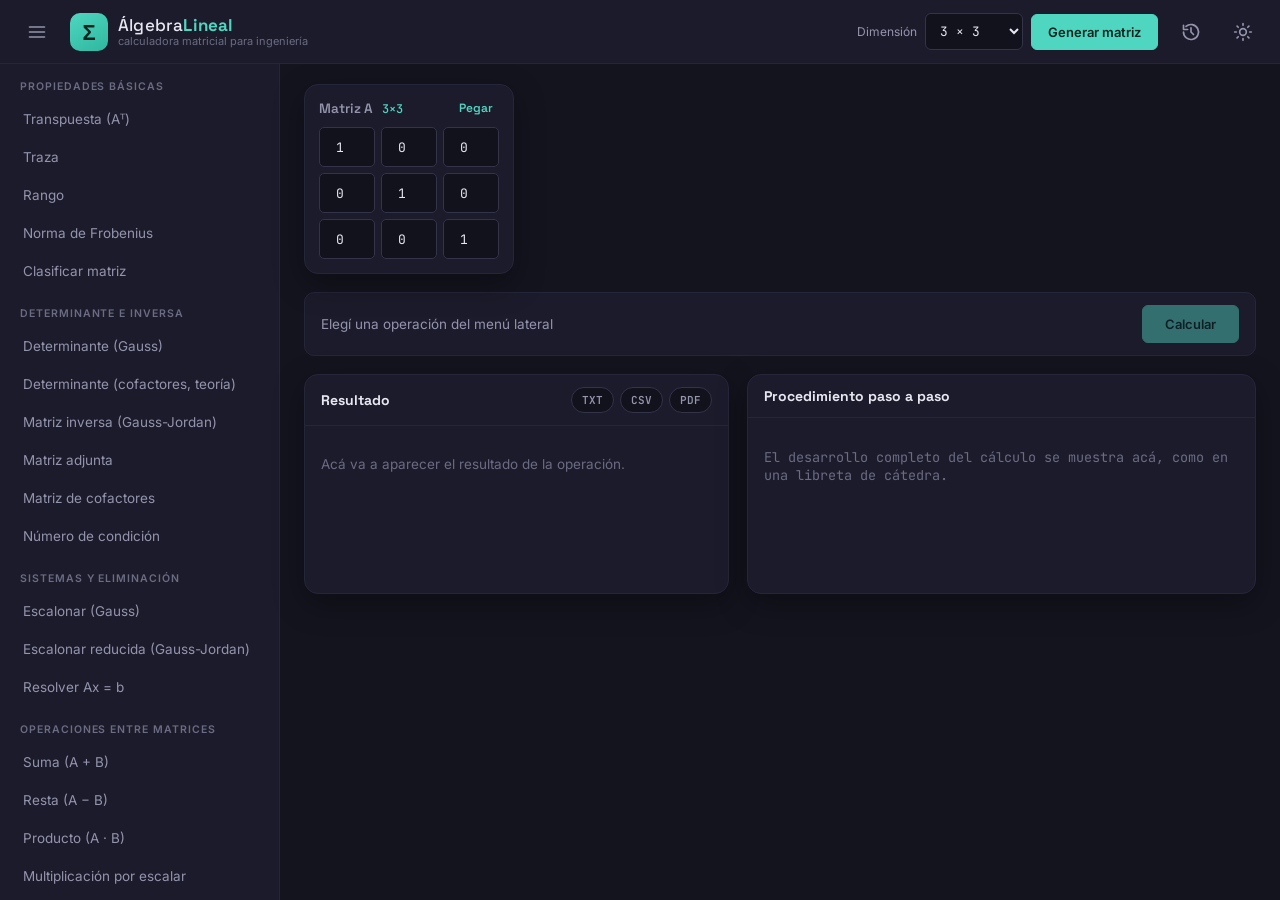
==== index.html @ 3ae94277 "Segunda versión de la Calculadora de Álgebra" ====
<!DOCTYPE html>
<html lang="es">
<head>
<meta charset="UTF-8" />
<meta name="viewport" content="width=device-width, initial-scale=1.0" />
<title>Álgebra Lineal — Calculadora</title>
<link rel="stylesheet" href="style.css" />
</head>
<body data-theme="dark">

  <!-- ============================ BARRA SUPERIOR ============================ -->
  <header class="topbar">
    <button class="icon-btn" id="btnToggleSidebar" aria-label="Mostrar/ocultar menú" title="Menú (Ctrl+B)">
      <svg width="20" height="20" viewBox="0 0 24 24" fill="none"><path d="M3 6h18M3 12h18M3 18h18" stroke="currentColor" stroke-width="2" stroke-linecap="round"/></svg>
    </button>
    <div class="brand">
      <span class="brand-mark">Σ</span>
      <div class="brand-text">
        <span class="brand-name">Álgebra<b>Lineal</b></span>
        <span class="brand-sub">calculadora matricial para ingeniería</span>
      </div>
    </div>
    <div class="topbar-spacer"></div>
    <div class="matrix-size-control">
      <label for="matSize">Dimensión</label>
      <select id="matSize"></select>
      <button class="btn btn-accent" id="btnGenerate">Generar matriz</button>
    </div>
    <button class="icon-btn" id="btnHistory" title="Historial (Ctrl+H)">
      <svg width="20" height="20" viewBox="0 0 24 24" fill="none"><path d="M3 12a9 9 0 1 0 3-6.7M3 4v5h5" stroke="currentColor" stroke-width="2" stroke-linecap="round" stroke-linejoin="round"/><path d="M12 7v5l3 3" stroke="currentColor" stroke-width="2" stroke-linecap="round"/></svg>
    </button>
    <button class="icon-btn" id="btnTheme" title="Cambiar tema">
      <svg width="20" height="20" viewBox="0 0 24 24" fill="none" id="themeIcon"><circle cx="12" cy="12" r="4" stroke="currentColor" stroke-width="2"/><path d="M12 2v2M12 20v2M4.9 4.9l1.4 1.4M17.7 17.7l1.4 1.4M2 12h2M20 12h2M4.9 19.1l1.4-1.4M17.7 6.3l1.4-1.4" stroke="currentColor" stroke-width="2" stroke-linecap="round"/></svg>
    </button>
  </header>

  <div class="app-body">

    <!-- ============================ BARRA LATERAL ============================ -->
    <nav class="sidebar" id="sidebar">
      <div class="sidebar-scroll">

        <div class="op-group">
          <h3>Propiedades básicas</h3>
          <button class="op-btn" data-op="transpose">Transpuesta (Aᵀ)</button>
          <button class="op-btn" data-op="trace">Traza</button>
          <button class="op-btn" data-op="rank">Rango</button>
          <button class="op-btn" data-op="norm">Norma de Frobenius</button>
          <button class="op-btn" data-op="classify">Clasificar matriz</button>
        </div>

        <div class="op-group">
          <h3>Determinante e inversa</h3>
          <button class="op-btn" data-op="det-gauss">Determinante (Gauss)</button>
          <button class="op-btn" data-op="det-cofactor">Determinante (cofactores, teoría)</button>
          <button class="op-btn" data-op="inverse">Matriz inversa (Gauss-Jordan)</button>
          <button class="op-btn" data-op="adjugate">Matriz adjunta</button>
          <button class="op-btn" data-op="cofactors">Matriz de cofactores</button>
          <button class="op-btn" data-op="condition">Número de condición</button>
        </div>

        <div class="op-group">
          <h3>Sistemas y eliminación</h3>
          <button class="op-btn" data-op="gauss">Escalonar (Gauss)</button>
          <button class="op-btn" data-op="gaussjordan">Escalonar reducida (Gauss-Jordan)</button>
          <button class="op-btn" data-op="solve">Resolver Ax = b</button>
        </div>

        <div class="op-group">
          <h3>Operaciones entre matrices</h3>
          <button class="op-btn" data-op="add">Suma (A + B)</button>
          <button class="op-btn" data-op="subtract">Resta (A − B)</button>
          <button class="op-btn" data-op="multiply">Producto (A · B)</button>
          <button class="op-btn" data-op="scalar">Multiplicación por escalar</button>
          <button class="op-btn" data-op="power">Potencia (Aⁿ)</button>
        </div>

        <div class="op-group">
          <h3>Matrices especiales</h3>
          <button class="op-btn" data-op="identity">Matriz identidad</button>
          <button class="op-btn" data-op="diagonal">Construir diagonal</button>
        </div>

        <div class="op-group">
          <h3>Autovalores y descomposiciones</h3>
          <button class="op-btn" data-op="eigenvalues">Autovalores (QR iterativo)</button>
          <button class="op-btn" data-op="eigenvectors">Autovectores</button>
          <button class="op-btn" data-op="diagonalization">Diagonalización (A=PDP⁻¹)</button>
          <button class="op-btn" data-op="lu">Descomposición LU</button>
          <button class="op-btn" data-op="qr">Factorización QR</button>
          <button class="op-btn" data-op="cholesky">Descomposición de Cholesky</button>
        </div>

      </div>
    </nav>

    <!-- ============================ ÁREA PRINCIPAL ============================ -->
    <main class="main-area">

      <section class="matrices-zone" id="matricesZone">
        <div class="matrix-card" id="cardA">
          <div class="matrix-card-head">
            <span>Matriz A <span class="dim-badge" id="dimBadgeA"></span></span>
            <button class="link-btn" data-paste-target="A" title="Pegar desde Excel / Sheets / MATLAB">Pegar</button>
          </div>
          <div class="matrix-grid" id="gridA"></div>
        </div>

        <div class="matrix-card hidden" id="cardB">
          <div class="matrix-card-head">
            <span>Matriz B <span class="dim-badge" id="dimBadgeB"></span></span>
            <button class="link-btn" data-paste-target="B" title="Pegar desde Excel / Sheets / MATLAB">Pegar</button>
          </div>
          <div class="matrix-grid" id="gridB"></div>
        </div>

        <div class="matrix-card hidden" id="cardVectorB">
          <div class="matrix-card-head"><span>Vector b</span></div>
          <div class="matrix-grid" id="gridVectorB"></div>
        </div>

        <div class="extra-controls hidden" id="scalarControl">
          <label for="scalarInput">Escalar k</label>
          <input type="number" id="scalarInput" value="2" step="any" />
        </div>

        <div class="extra-controls hidden" id="powerControl">
          <label for="powerInput">Exponente n</label>
          <input type="number" id="powerInput" value="2" min="0" step="1" />
        </div>
      </section>

      <div class="run-bar">
        <span class="run-bar-label" id="currentOpLabel">Elegí una operación del menú lateral</span>
        <button class="btn btn-accent btn-run" id="btnRun" disabled>Calcular</button>
      </div>

      <section class="results-zone">
        <div class="panel" id="resultPanel">
          <div class="panel-head"><h3>Resultado</h3>
            <div class="export-buttons">
              <button class="chip-btn" id="btnExportTxt">TXT</button>
              <button class="chip-btn" id="btnExportCsv">CSV</button>
              <button class="chip-btn" id="btnExportPdf">PDF</button>
            </div>
          </div>
          <div class="panel-body" id="resultBody">
            <p class="placeholder">Acá va a aparecer el resultado de la operación.</p>
          </div>
        </div>

        <div class="panel" id="stepsPanel">
          <div class="panel-head"><h3>Procedimiento paso a paso</h3></div>
          <div class="panel-body steps-body" id="stepsBody">
            <p class="placeholder">El desarrollo completo del cálculo se muestra acá, como en una libreta de cátedra.</p>
          </div>
        </div>
      </section>
    </main>
  </div>

  <!-- ============================ PANEL DE HISTORIAL ============================ -->
  <aside class="history-drawer" id="historyDrawer">
    <div class="panel-head">
      <h3>Historial de cálculos</h3>
      <button class="icon-btn" id="btnCloseHistory">✕</button>
    </div>
    <div class="history-list" id="historyList"></div>
  </aside>
  <div class="overlay" id="overlay"></div>

  <!-- ============================ VISTA DE IMPRESIÓN (EXPORT PDF) ============================ -->
  <div id="printArea" class="print-only"></div>

  <!-- Toast de notificaciones -->
  <div class="toast" id="toast"></div>

  <!-- Los módulos se cargan como <script> clásicos (no type="module") para que
       la aplicación funcione abriendo index.html directamente vía file://,
       sin bloqueos de CORS que sí ocurren con ES modules en ese protocolo. -->
  <script src="js/matrix.js"></script>
  <script src="js/vectors.js"></script>
  <script src="js/gauss.js"></script>
  <script src="js/determinant.js"></script>
  <script src="js/inverse.js"></script>
  <script src="js/eigen.js"></script>
  <script src="js/ui.js"></script>
  <script src="script.js"></script>
</body>
</html>
---- style.css ----
/* =============================================================================
   style.css — Calculadora de Álgebra Lineal
   Dirección visual: consola científica (MATLAB / Wolfram / VS Code oscuro)
   reinterpretada con paleta grafito-azulado + acento verde-azulado (teal),
   tipografía técnica (Space Grotesk / Inter / JetBrains Mono) y un panel de
   "procedimiento paso a paso" con estética de libreta de laboratorio como
   elemento de firma visual.
   ============================================================================= */

@import url('https://fonts.googleapis.com/css2?family=Space+Grotesk:wght@500;600;700&family=Inter:wght@400;500;600&family=JetBrains+Mono:wght@400;500;600&display=swap');

:root{
  --radius-sm: 6px;
  --radius-md: 10px;
  --radius-lg: 14px;
  --font-display: 'Space Grotesk', 'Segoe UI', sans-serif;
  --font-body: 'Inter', 'Segoe UI', sans-serif;
  --font-mono: 'JetBrains Mono', 'Consolas', monospace;
  --sidebar-w: 280px;
  --topbar-h: 64px;
}

/* ---------------------------------- Temas ---------------------------------- */
body[data-theme="dark"]{
  --bg: #14141f;
  --bg-elevated: #1b1b2b;
  --bg-panel: #1f1f31;
  --bg-input: #12121c;
  --border: #33334a;
  --border-soft: #26263a;
  --text: #e7e7f2;
  --text-dim: #9494ac;
  --text-faint: #6b6b82;
  --accent: #4fd6c0;
  --accent-strong: #2fb7a0;
  --accent-text: #06251f;
  --warn: #f5b95c;
  --danger: #f2716b;
  --ok: #6fdc9a;
  --shadow: 0 10px 30px rgba(0,0,0,0.35);
}

body[data-theme="light"]{
  --bg: #f3f4f9;
  --bg-elevated: #ffffff;
  --bg-panel: #ffffff;
  --bg-input: #f7f8fc;
  --border: #dcdde8;
  --border-soft: #e8e9f2;
  --text: #1b1b2b;
  --text-dim: #5c5d72;
  --text-faint: #8a8ba0;
  --accent: #0f9d8c;
  --accent-strong: #0b7a6d;
  --accent-text: #ffffff;
  --warn: #c17a11;
  --danger: #c9403a;
  --ok: #1c8a56;
  --shadow: 0 10px 30px rgba(20,20,40,0.08);
}

*{ box-sizing: border-box; }
html,body{ height:100%; }
body{
  margin:0;
  background: var(--bg);
  color: var(--text);
  font-family: var(--font-body);
  -webkit-font-smoothing: antialiased;
  transition: background .2s ease, color .2s ease;
}
button, select, input{ font-family: inherit; color: inherit; }
h1,h2,h3{ font-family: var(--font-display); margin:0; }
::selection{ background: var(--accent); color: var(--accent-text); }

/* Foco visible para accesibilidad de teclado */
a:focus-visible, button:focus-visible, select:focus-visible, input:focus-visible{
  outline: 2px solid var(--accent);
  outline-offset: 2px;
}

@media (prefers-reduced-motion: reduce){
  *{ animation-duration: 0.001ms !important; transition-duration: 0.001ms !important; }
}

/* --------------------------------- Topbar ----------------------------------- */
.topbar{
  height: var(--topbar-h);
  display:flex; align-items:center; gap:14px;
  padding: 0 18px;
  background: var(--bg-elevated);
  border-bottom: 1px solid var(--border-soft);
  position: sticky; top:0; z-index: 30;
}
.brand{ display:flex; align-items:center; gap:10px; }
.brand-mark{
  font-family: var(--font-display); font-weight:700; font-size:22px;
  width:38px; height:38px; display:flex; align-items:center; justify-content:center;
  background: linear-gradient(150deg, var(--accent), var(--accent-strong));
  color: var(--accent-text); border-radius: var(--radius-md);
}
.brand-text{ display:flex; flex-direction:column; line-height:1.1; }
.brand-name{ font-family: var(--font-display); font-weight:500; font-size:17px; letter-spacing:.2px; }
.brand-name b{ font-weight:700; color: var(--accent); }
.brand-sub{ font-size:11px; color: var(--text-faint); }
.topbar-spacer{ flex:1; }

.matrix-size-control{ display:flex; align-items:center; gap:8px; }
.matrix-size-control label{ font-size:12px; color: var(--text-dim); }
.matrix-size-control select{
  background: var(--bg-input); border:1px solid var(--border); color: var(--text);
  border-radius: var(--radius-sm); padding:8px 10px; font-family: var(--font-mono); font-size:13px;
}

.icon-btn{
  width:38px; height:38px; display:flex; align-items:center; justify-content:center;
  background: transparent; border:1px solid transparent; border-radius: var(--radius-sm);
  color: var(--text-dim); cursor:pointer; transition: background .15s, color .15s, border-color .15s;
}
.icon-btn:hover{ background: var(--bg-panel); color: var(--text); border-color: var(--border-soft); }

.btn{
  border:1px solid var(--border); background: var(--bg-panel); color: var(--text);
  padding:9px 16px; border-radius: var(--radius-sm); font-size:13px; font-weight:600;
  cursor:pointer; transition: transform .12s ease, background .15s ease, border-color .15s ease;
}
.btn:hover{ border-color: var(--accent); }
.btn:active{ transform: translateY(1px); }
.btn-accent{ background: var(--accent); border-color: var(--accent); color: var(--accent-text); }
.btn-accent:hover{ background: var(--accent-strong); border-color: var(--accent-strong); }
.btn:disabled{ opacity:.45; cursor:not-allowed; }

/* --------------------------------- Layout ----------------------------------- */
.app-body{ display:flex; min-height: calc(100vh - var(--topbar-h)); }

.sidebar{
  width: var(--sidebar-w); flex-shrink:0; background: var(--bg-elevated);
  border-right: 1px solid var(--border-soft);
  transition: margin-left .22s ease;
}
.sidebar-scroll{ padding: 16px 12px; max-height: calc(100vh - var(--topbar-h)); overflow-y:auto; position: sticky; top: var(--topbar-h); }
.sidebar.collapsed{ margin-left: calc(-1 * var(--sidebar-w)); }

.op-group{ margin-bottom: 18px; }
.op-group h3{
  font-size:10.5px; letter-spacing:.09em; text-transform:uppercase;
  color: var(--text-faint); font-family: var(--font-body); font-weight:600;
  padding: 0 8px 8px;
}
.op-btn{
  display:block; width:100%; text-align:left; background: transparent; border:1px solid transparent;
  color: var(--text-dim); padding:9px 10px; border-radius: var(--radius-sm); font-size:13.5px;
  cursor:pointer; margin-bottom:2px; transition: background .12s, color .12s;
}
.op-btn:hover{ background: var(--bg-panel); color: var(--text); }
.op-btn.active{ background: var(--accent); color: var(--accent-text); font-weight:600; }

.main-area{ flex:1; padding: 20px 24px 40px; min-width:0; }

/* ---------------------------------- Matrices --------------------------------- */
.matrices-zone{ display:flex; gap:18px; flex-wrap:wrap; align-items:flex-start; }
.matrix-card{
  background: var(--bg-elevated); border:1px solid var(--border-soft); border-radius: var(--radius-lg);
  padding:14px; box-shadow: var(--shadow);
}
.matrix-card.hidden{ display:none; }
.matrix-card-head{
  display:flex; justify-content:space-between; align-items:center;
  font-family: var(--font-display); font-weight:600; font-size:13.5px; margin-bottom:10px;
  color: var(--text-dim);
}
.dim-badge{ font-family: var(--font-mono); color: var(--accent); font-weight:500; font-size:12px; margin-left:6px; }
.link-btn{
  background:none; border:none; color: var(--accent); font-size:12px; cursor:pointer; font-weight:600;
}
.link-btn:hover{ text-decoration: underline; }

.matrix-grid{ display:grid; gap:6px; }
.matrix-cell{
  width: 56px; height:40px; text-align:center; background: var(--bg-input);
  border:1px solid var(--border); border-radius:5px; color: var(--text);
  font-family: var(--font-mono); font-size:13px; -moz-appearance: textfield;
}
.matrix-cell:focus{ border-color: var(--accent); }
.matrix-cell.invalid{ border-color: var(--danger); background: rgba(242,113,107,.08); }

.extra-controls{ display:flex; align-items:center; gap:10px; background: var(--bg-elevated); border:1px solid var(--border-soft); padding:12px 16px; border-radius: var(--radius-lg); }
.extra-controls.hidden{ display:none; }
.extra-controls input{ width:90px; background: var(--bg-input); border:1px solid var(--border); border-radius:5px; padding:8px; font-family: var(--font-mono); }
.extra-controls label{ font-size:12.5px; color: var(--text-dim); }

/* ---------------------------------- Run bar ----------------------------------- */
.run-bar{
  display:flex; align-items:center; justify-content:space-between; gap:12px;
  margin: 18px 0; padding: 12px 16px; background: var(--bg-elevated);
  border:1px solid var(--border-soft); border-radius: var(--radius-md);
}
.run-bar-label{ font-size:13.5px; color: var(--text-dim); }
.btn-run{ padding:10px 22px; }

/* ---------------------------------- Resultados --------------------------------- */
.results-zone{ display:grid; grid-template-columns: 1fr 1.2fr; gap:18px; }
.panel{
  background: var(--bg-elevated); border:1px solid var(--border-soft); border-radius: var(--radius-lg);
  box-shadow: var(--shadow); display:flex; flex-direction:column; min-height:220px;
}
.panel-head{
  display:flex; align-items:center; justify-content:space-between;
  padding:12px 16px; border-bottom:1px solid var(--border-soft);
}
.panel-head h3{ font-size:14px; }
.export-buttons{ display:flex; gap:6px; }
.chip-btn{
  background: var(--bg-input); border:1px solid var(--border); color: var(--text-dim);
  padding:5px 10px; border-radius:20px; font-size:11px; font-weight:600; cursor:pointer;
  font-family: var(--font-mono);
}
.chip-btn:hover{ color: var(--accent); border-color: var(--accent); }

.panel-body{ padding:16px; overflow:auto; max-height: 560px; }
.placeholder{ color: var(--text-faint); font-size:13.5px; }

/* Firma visual: libreta de procedimiento paso a paso, estilo consola científica */
.steps-body{ font-family: var(--font-mono); font-size:12.8px; }
.step-line{
  display:flex; gap:10px; padding:8px 0 8px 12px; border-left:2px solid var(--border);
  margin-bottom:2px; color: var(--text-dim); position:relative;
}
.step-line .step-idx{ color: var(--accent); font-weight:600; flex-shrink:0; }
.step-line.type-swap{ border-left-color: var(--warn); }
.step-line.type-swap .step-idx{ color: var(--warn); }
.step-line.type-final{ border-left-color: var(--ok); color: var(--text); font-weight:600; }
.step-line.type-final .step-idx{ color: var(--ok); }
.step-snapshot{
  margin: 6px 0 10px 12px; padding:8px 10px; background: var(--bg-input); border-radius:6px;
  font-size:12px; color: var(--text-dim); white-space: pre;
}

.result-matrix{ border-collapse: collapse; font-family: var(--font-mono); font-size:13.5px; }
.result-matrix td{ padding:6px 12px; text-align:right; border-bottom:1px solid var(--border-soft); }
.result-value{ font-family: var(--font-mono); font-size:20px; font-weight:600; color: var(--accent); }
.result-note{ margin-top:10px; font-size:12.8px; color: var(--text-dim); line-height:1.5; }
.result-note.warn{ color: var(--warn); }
.result-note.danger{ color: var(--danger); }
.result-note.ok{ color: var(--ok); }

/* --------------------------------- Historial ----------------------------------- */
.history-drawer{
  position:fixed; top:0; right:0; height:100vh; width: 340px; max-width:90vw;
  background: var(--bg-elevated); border-left:1px solid var(--border-soft);
  transform: translateX(100%); transition: transform .25s ease; z-index:60; display:flex; flex-direction:column;
}
.history-drawer.open{ transform: translateX(0); }
.history-list{ padding:10px; overflow-y:auto; flex:1; }
.history-item{
  padding:10px 12px; border:1px solid var(--border-soft); border-radius: var(--radius-sm);
  margin-bottom:8px; cursor:pointer; font-size:12.5px; transition: border-color .12s;
}
.history-item:hover{ border-color: var(--accent); }
.history-item .h-title{ font-weight:600; margin-bottom:3px; }
.history-item .h-meta{ color: var(--text-faint); font-family: var(--font-mono); font-size:11px; display:flex; justify-content:space-between; }
.history-item .h-actions{ margin-top:6px; display:flex; gap:8px; }
.history-item .h-actions button{ font-size:11px; background:none; border:none; color: var(--danger); cursor:pointer; padding:0; }

.overlay{
  position:fixed; inset:0; background: rgba(0,0,0,.4); opacity:0; pointer-events:none; transition: opacity .2s; z-index:55;
}
.overlay.show{ opacity:1; pointer-events:auto; }

/* ----------------------------------- Toast ------------------------------------- */
.toast{
  position:fixed; bottom:24px; left:50%; transform: translateX(-50%) translateY(20px);
  background: var(--bg-elevated); border:1px solid var(--border); color: var(--text);
  padding:12px 20px; border-radius: var(--radius-md); font-size:13px; box-shadow: var(--shadow);
  opacity:0; pointer-events:none; transition: opacity .2s, transform .2s; z-index:80;
}
.toast.show{ opacity:1; transform: translateX(-50%) translateY(0); }
.toast.danger{ border-color: var(--danger); color: var(--danger); }

/* ----------------------------------- Print ------------------------------------- */
.print-only{ display:none; }
@media print{
  body *{ visibility:hidden; }
  .print-only, .print-only *{ visibility:visible; }
  .print-only{ display:block; position:absolute; top:0; left:0; width:100%; padding:20px; color:#000; background:#fff; }
}

/* --------------------------------- Responsive ----------------------------------- */
@media (max-width: 980px){
  .results-zone{ grid-template-columns: 1fr; }
}

@media (max-width: 760px){
  :root{ --topbar-h: 56px; }
  .brand-sub{ display:none; }
  .matrix-size-control label{ display:none; }
  .sidebar{
    position:fixed; top: var(--topbar-h); left:0; height: calc(100vh - var(--topbar-h));
    z-index:50; margin-left: calc(-1 * var(--sidebar-w)); box-shadow: var(--shadow);
  }
  .sidebar.open{ margin-left:0; }
  .main-area{ padding: 14px; }
  .matrix-cell{ width:46px; height:36px; font-size:12px; }
  .topbar{ padding:0 10px; gap:8px; }
  .brand-mark{ width:32px; height:32px; font-size:18px; }
}
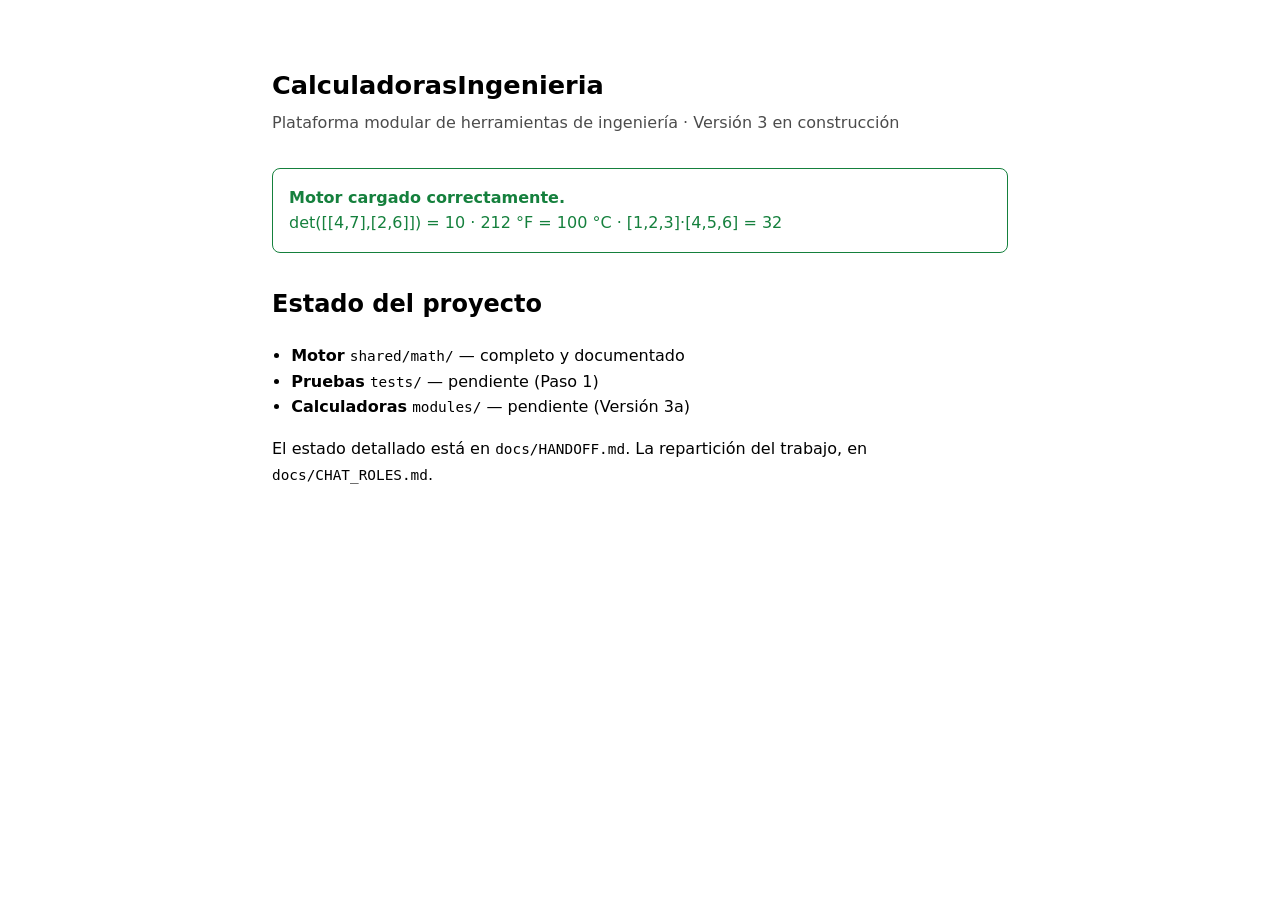
==== commit b7076ac7: "refactor: consolidar el proyecto en una estructura unica (Paso 0) Unifica las tres carpetas sueltas " ====
--- a/index.html
+++ b/index.html
@@ -1,190 +1,85 @@
 <!DOCTYPE html>
 <html lang="es">
 <head>
-<meta charset="UTF-8" />
-<meta name="viewport" content="width=device-width, initial-scale=1.0" />
-<title>Álgebra Lineal — Calculadora</title>
-<link rel="stylesheet" href="style.css" />
+  <meta charset="UTF-8" />
+  <meta name="viewport" content="width=device-width, initial-scale=1.0" />
+  <title>CalculadorasIngenieria</title>
+  <!--
+    PROVISORIO — Versión 3a.
+    Este archivo existe para verificar que el motor carga correctamente sobre
+    HTTP (ver docs/adr/ADR-002-ejecucion-esm.md). El dashboard real lo
+    construye el Chat 3, con los estilos del Chat 4 en css/.
+    No invertir trabajo de diseño acá: se va a reemplazar por completo.
+  -->
+  <style>
+    :root { color-scheme: light dark; }
+    body {
+      font-family: system-ui, -apple-system, "Segoe UI", sans-serif;
+      max-width: 46rem; margin: 0 auto; padding: 3rem 1.25rem; line-height: 1.6;
+    }
+    h1 { font-size: 1.6rem; margin-bottom: .25rem; }
+    .sub { opacity: .7; margin-top: 0; }
+    #estado { padding: 1rem; border-radius: .5rem; border: 1px solid currentColor; margin: 2rem 0; }
+    #estado.ok { color: #15803d; }
+    #estado.error { color: #b91c1c; }
+    code { font-family: ui-monospace, "Cascadia Code", Consolas, monospace; font-size: .9em; }
+    ul { padding-left: 1.2rem; }
+  </style>
 </head>
-<body data-theme="dark">
+<body>
 
-  <!-- ============================ BARRA SUPERIOR ============================ -->
-  <header class="topbar">
-    <button class="icon-btn" id="btnToggleSidebar" aria-label="Mostrar/ocultar menú" title="Menú (Ctrl+B)">
-      <svg width="20" height="20" viewBox="0 0 24 24" fill="none"><path d="M3 6h18M3 12h18M3 18h18" stroke="currentColor" stroke-width="2" stroke-linecap="round"/></svg>
-    </button>
-    <div class="brand">
-      <span class="brand-mark">Σ</span>
-      <div class="brand-text">
-        <span class="brand-name">Álgebra<b>Lineal</b></span>
-        <span class="brand-sub">calculadora matricial para ingeniería</span>
-      </div>
-    </div>
-    <div class="topbar-spacer"></div>
-    <div class="matrix-size-control">
-      <label for="matSize">Dimensión</label>
-      <select id="matSize"></select>
-      <button class="btn btn-accent" id="btnGenerate">Generar matriz</button>
-    </div>
-    <button class="icon-btn" id="btnHistory" title="Historial (Ctrl+H)">
-      <svg width="20" height="20" viewBox="0 0 24 24" fill="none"><path d="M3 12a9 9 0 1 0 3-6.7M3 4v5h5" stroke="currentColor" stroke-width="2" stroke-linecap="round" stroke-linejoin="round"/><path d="M12 7v5l3 3" stroke="currentColor" stroke-width="2" stroke-linecap="round"/></svg>
-    </button>
-    <button class="icon-btn" id="btnTheme" title="Cambiar tema">
-      <svg width="20" height="20" viewBox="0 0 24 24" fill="none" id="themeIcon"><circle cx="12" cy="12" r="4" stroke="currentColor" stroke-width="2"/><path d="M12 2v2M12 20v2M4.9 4.9l1.4 1.4M17.7 17.7l1.4 1.4M2 12h2M20 12h2M4.9 19.1l1.4-1.4M17.7 6.3l1.4-1.4" stroke="currentColor" stroke-width="2" stroke-linecap="round"/></svg>
-    </button>
-  </header>
+  <h1>CalculadorasIngenieria</h1>
+  <p class="sub">Plataforma modular de herramientas de ingeniería · Versión 3 en construcción</p>
 
-  <div class="app-body">
+  <div id="estado">Verificando el motor matemático…</div>
 
-    <!-- ============================ BARRA LATERAL ============================ -->
-    <nav class="sidebar" id="sidebar">
-      <div class="sidebar-scroll">
+  <h2>Estado del proyecto</h2>
+  <ul>
+    <li><strong>Motor</strong> <code>shared/math/</code> — completo y documentado</li>
+    <li><strong>Pruebas</strong> <code>tests/</code> — pendiente (Paso 1)</li>
+    <li><strong>Calculadoras</strong> <code>modules/</code> — pendiente (Versión 3a)</li>
+  </ul>
 
-        <div class="op-group">
-          <h3>Propiedades básicas</h3>
-          <button class="op-btn" data-op="transpose">Transpuesta (Aᵀ)</button>
-          <button class="op-btn" data-op="trace">Traza</button>
-          <button class="op-btn" data-op="rank">Rango</button>
-          <button class="op-btn" data-op="norm">Norma de Frobenius</button>
-          <button class="op-btn" data-op="classify">Clasificar matriz</button>
-        </div>
+  <p>
+    El estado detallado está en <code>docs/HANDOFF.md</code>. La repartición del
+    trabajo, en <code>docs/CHAT_ROLES.md</code>.
+  </p>
 
-        <div class="op-group">
-          <h3>Determinante e inversa</h3>
-          <button class="op-btn" data-op="det-gauss">Determinante (Gauss)</button>
-          <button class="op-btn" data-op="det-cofactor">Determinante (cofactores, teoría)</button>
-          <button class="op-btn" data-op="inverse">Matriz inversa (Gauss-Jordan)</button>
-          <button class="op-btn" data-op="adjugate">Matriz adjunta</button>
-          <button class="op-btn" data-op="cofactors">Matriz de cofactores</button>
-          <button class="op-btn" data-op="condition">Número de condición</button>
-        </div>
+  <script type="module">
+    import { Matrix, determinantByGauss, convert, vectors }
+      from "./shared/math/index.js";
 
-        <div class="op-group">
-          <h3>Sistemas y eliminación</h3>
-          <button class="op-btn" data-op="gauss">Escalonar (Gauss)</button>
-          <button class="op-btn" data-op="gaussjordan">Escalonar reducida (Gauss-Jordan)</button>
-          <button class="op-btn" data-op="solve">Resolver Ax = b</button>
-        </div>
+    const salida = document.getElementById("estado");
 
-        <div class="op-group">
-          <h3>Operaciones entre matrices</h3>
-          <button class="op-btn" data-op="add">Suma (A + B)</button>
-          <button class="op-btn" data-op="subtract">Resta (A − B)</button>
-          <button class="op-btn" data-op="multiply">Producto (A · B)</button>
-          <button class="op-btn" data-op="scalar">Multiplicación por escalar</button>
-          <button class="op-btn" data-op="power">Potencia (Aⁿ)</button>
-        </div>
+    try {
+      // Comprobaciones de humo: una por capa del motor.
+      const m = new Matrix([[4, 7], [2, 6]]);
+      const det = determinantByGauss(m).value;
+      const celsius = convert(212, "F", "C");
+      const producto = vectors.dot([1, 2, 3], [4, 5, 6]);
 
-        <div class="op-group">
-          <h3>Matrices especiales</h3>
-          <button class="op-btn" data-op="identity">Matriz identidad</button>
-          <button class="op-btn" data-op="diagonal">Construir diagonal</button>
-        </div>
+      const ok =
+        Math.abs(det - 10) < 1e-9 &&
+        Math.abs(celsius - 100) < 1e-9 &&
+        producto === 32;
 
-        <div class="op-group">
-          <h3>Autovalores y descomposiciones</h3>
-          <button class="op-btn" data-op="eigenvalues">Autovalores (QR iterativo)</button>
-          <button class="op-btn" data-op="eigenvectors">Autovectores</button>
-          <button class="op-btn" data-op="diagonalization">Diagonalización (A=PDP⁻¹)</button>
-          <button class="op-btn" data-op="lu">Descomposición LU</button>
-          <button class="op-btn" data-op="qr">Factorización QR</button>
-          <button class="op-btn" data-op="cholesky">Descomposición de Cholesky</button>
-        </div>
+      salida.className = ok ? "ok" : "error";
+      salida.innerHTML = ok
+        ? "<strong>Motor cargado correctamente.</strong><br>" +
+          `det([[4,7],[2,6]]) = ${det} · 212 °F = ${celsius} °C · [1,2,3]·[4,5,6] = ${producto}`
+        : `<strong>El motor cargó pero devolvió valores inesperados.</strong><br>` +
+          `det = ${det} (esperado 10) · °C = ${celsius} (esperado 100) · dot = ${producto} (esperado 32)`;
+    } catch (error) {
+      salida.className = "error";
+      salida.innerHTML =
+        "<strong>No se pudo cargar el motor.</strong><br>" +
+        `<code>${error.message}</code><br><br>` +
+        "Si dice algo sobre CORS o <code>file://</code>, el proyecto se está " +
+        "abriendo con doble clic. Hay que servirlo por HTTP: " +
+        "<code>python -m http.server 8000</code> y después " +
+        "<code>http://localhost:8000</code> (ver docs/adr/ADR-002).";
+    }
+  </script>
 
-      </div>
-    </nav>
-
-    <!-- ============================ ÁREA PRINCIPAL ============================ -->
-    <main class="main-area">
-
-      <section class="matrices-zone" id="matricesZone">
-        <div class="matrix-card" id="cardA">
-          <div class="matrix-card-head">
-            <span>Matriz A <span class="dim-badge" id="dimBadgeA"></span></span>
-            <button class="link-btn" data-paste-target="A" title="Pegar desde Excel / Sheets / MATLAB">Pegar</button>
-          </div>
-          <div class="matrix-grid" id="gridA"></div>
-        </div>
-
-        <div class="matrix-card hidden" id="cardB">
-          <div class="matrix-card-head">
-            <span>Matriz B <span class="dim-badge" id="dimBadgeB"></span></span>
-            <button class="link-btn" data-paste-target="B" title="Pegar desde Excel / Sheets / MATLAB">Pegar</button>
-          </div>
-          <div class="matrix-grid" id="gridB"></div>
-        </div>
-
-        <div class="matrix-card hidden" id="cardVectorB">
-          <div class="matrix-card-head"><span>Vector b</span></div>
-          <div class="matrix-grid" id="gridVectorB"></div>
-        </div>
-
-        <div class="extra-controls hidden" id="scalarControl">
-          <label for="scalarInput">Escalar k</label>
-          <input type="number" id="scalarInput" value="2" step="any" />
-        </div>
-
-        <div class="extra-controls hidden" id="powerControl">
-          <label for="powerInput">Exponente n</label>
-          <input type="number" id="powerInput" value="2" min="0" step="1" />
-        </div>
-      </section>
-
-      <div class="run-bar">
-        <span class="run-bar-label" id="currentOpLabel">Elegí una operación del menú lateral</span>
-        <button class="btn btn-accent btn-run" id="btnRun" disabled>Calcular</button>
-      </div>
-
-      <section class="results-zone">
-        <div class="panel" id="resultPanel">
-          <div class="panel-head"><h3>Resultado</h3>
-            <div class="export-buttons">
-              <button class="chip-btn" id="btnExportTxt">TXT</button>
-              <button class="chip-btn" id="btnExportCsv">CSV</button>
-              <button class="chip-btn" id="btnExportPdf">PDF</button>
-            </div>
-          </div>
-          <div class="panel-body" id="resultBody">
-            <p class="placeholder">Acá va a aparecer el resultado de la operación.</p>
-          </div>
-        </div>
-
-        <div class="panel" id="stepsPanel">
-          <div class="panel-head"><h3>Procedimiento paso a paso</h3></div>
-          <div class="panel-body steps-body" id="stepsBody">
-            <p class="placeholder">El desarrollo completo del cálculo se muestra acá, como en una libreta de cátedra.</p>
-          </div>
-        </div>
-      </section>
-    </main>
-  </div>
-
-  <!-- ============================ PANEL DE HISTORIAL ============================ -->
-  <aside class="history-drawer" id="historyDrawer">
-    <div class="panel-head">
-      <h3>Historial de cálculos</h3>
-      <button class="icon-btn" id="btnCloseHistory">✕</button>
-    </div>
-    <div class="history-list" id="historyList"></div>
-  </aside>
-  <div class="overlay" id="overlay"></div>
-
-  <!-- ============================ VISTA DE IMPRESIÓN (EXPORT PDF) ============================ -->
-  <div id="printArea" class="print-only"></div>
-
-  <!-- Toast de notificaciones -->
-  <div class="toast" id="toast"></div>
-
-  <!-- Los módulos se cargan como <script> clásicos (no type="module") para que
-       la aplicación funcione abriendo index.html directamente vía file://,
-       sin bloqueos de CORS que sí ocurren con ES modules en ese protocolo. -->
-  <script src="js/matrix.js"></script>
-  <script src="js/vectors.js"></script>
-  <script src="js/gauss.js"></script>
-  <script src="js/determinant.js"></script>
-  <script src="js/inverse.js"></script>
-  <script src="js/eigen.js"></script>
-  <script src="js/ui.js"></script>
-  <script src="script.js"></script>
 </body>
 </html>
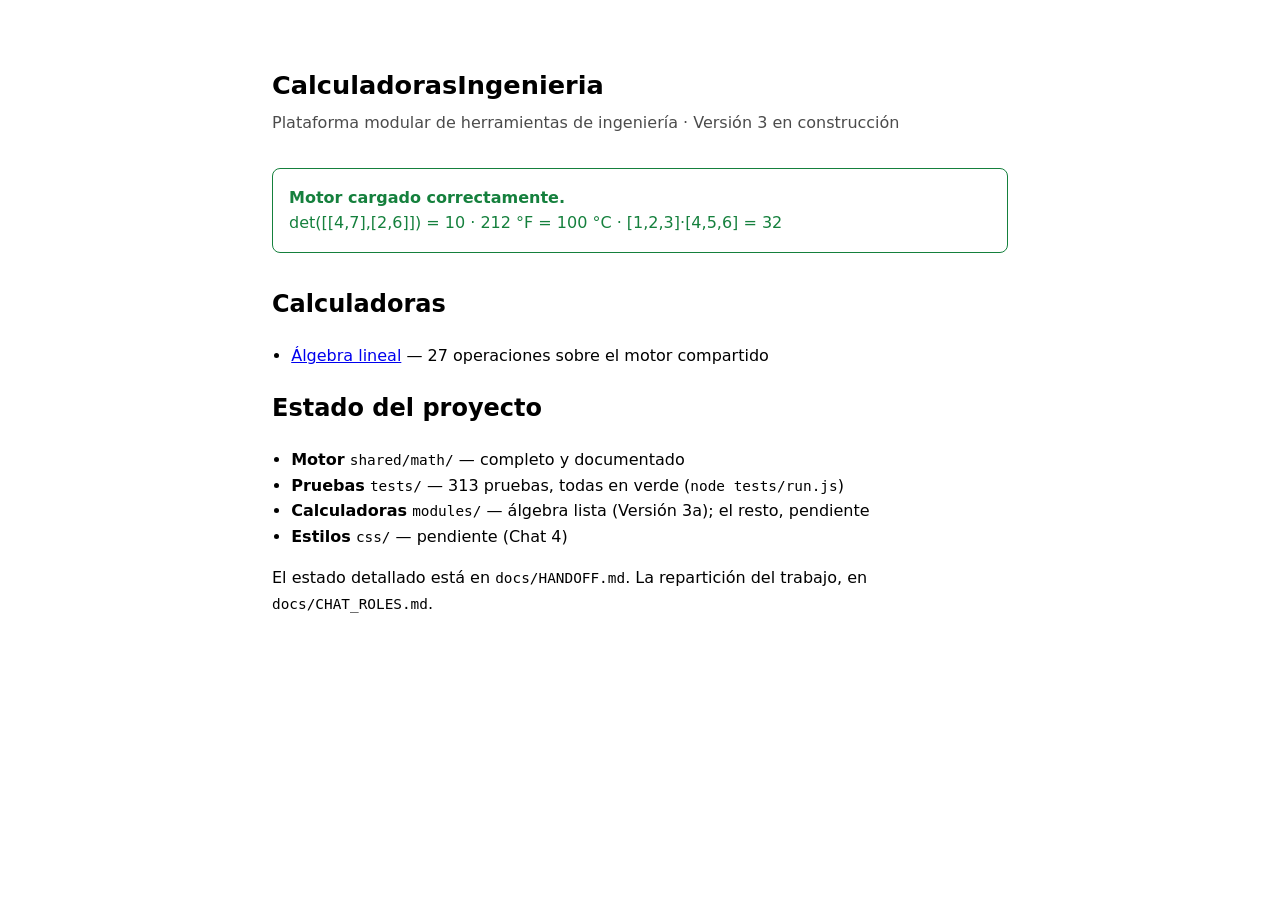
==== commit 41464cef: "paso 3 chat 3" ====
--- a/index.html
+++ b/index.html
@@ -5,10 +5,11 @@
   <meta name="viewport" content="width=device-width, initial-scale=1.0" />
   <title>CalculadorasIngenieria</title>
   <!--
-    PROVISORIO — Versión 3a.
-    Este archivo existe para verificar que el motor carga correctamente sobre
-    HTTP (ver docs/adr/ADR-002-ejecucion-esm.md). El dashboard real lo
-    construye el Chat 3, con los estilos del Chat 4 en css/.
+    PROVISORIO — sigue siéndolo después de la Versión 3a.
+    Este archivo verifica que el motor carga sobre HTTP (ver
+    docs/adr/ADR-002-ejecucion-esm.md) y, desde el Paso 3, enlaza la
+    calculadora de álgebra. El dashboard real es el Paso 4 (Versión 3b), con
+    los estilos del Chat 4 en css/.
     No invertir trabajo de diseño acá: se va a reemplazar por completo.
   -->
   <style>
@@ -33,11 +34,17 @@
 
   <div id="estado">Verificando el motor matemático…</div>
 
+  <h2>Calculadoras</h2>
+  <ul>
+    <li><a href="./modules/algebra/index.html">Álgebra lineal</a> — 27 operaciones sobre el motor compartido</li>
+  </ul>
+
   <h2>Estado del proyecto</h2>
   <ul>
     <li><strong>Motor</strong> <code>shared/math/</code> — completo y documentado</li>
-    <li><strong>Pruebas</strong> <code>tests/</code> — pendiente (Paso 1)</li>
-    <li><strong>Calculadoras</strong> <code>modules/</code> — pendiente (Versión 3a)</li>
+    <li><strong>Pruebas</strong> <code>tests/</code> — 313 pruebas, todas en verde (<code>node tests/run.js</code>)</li>
+    <li><strong>Calculadoras</strong> <code>modules/</code> — álgebra lista (Versión 3a); el resto, pendiente</li>
+    <li><strong>Estilos</strong> <code>css/</code> — pendiente (Chat 4)</li>
   </ul>
 
   <p>
